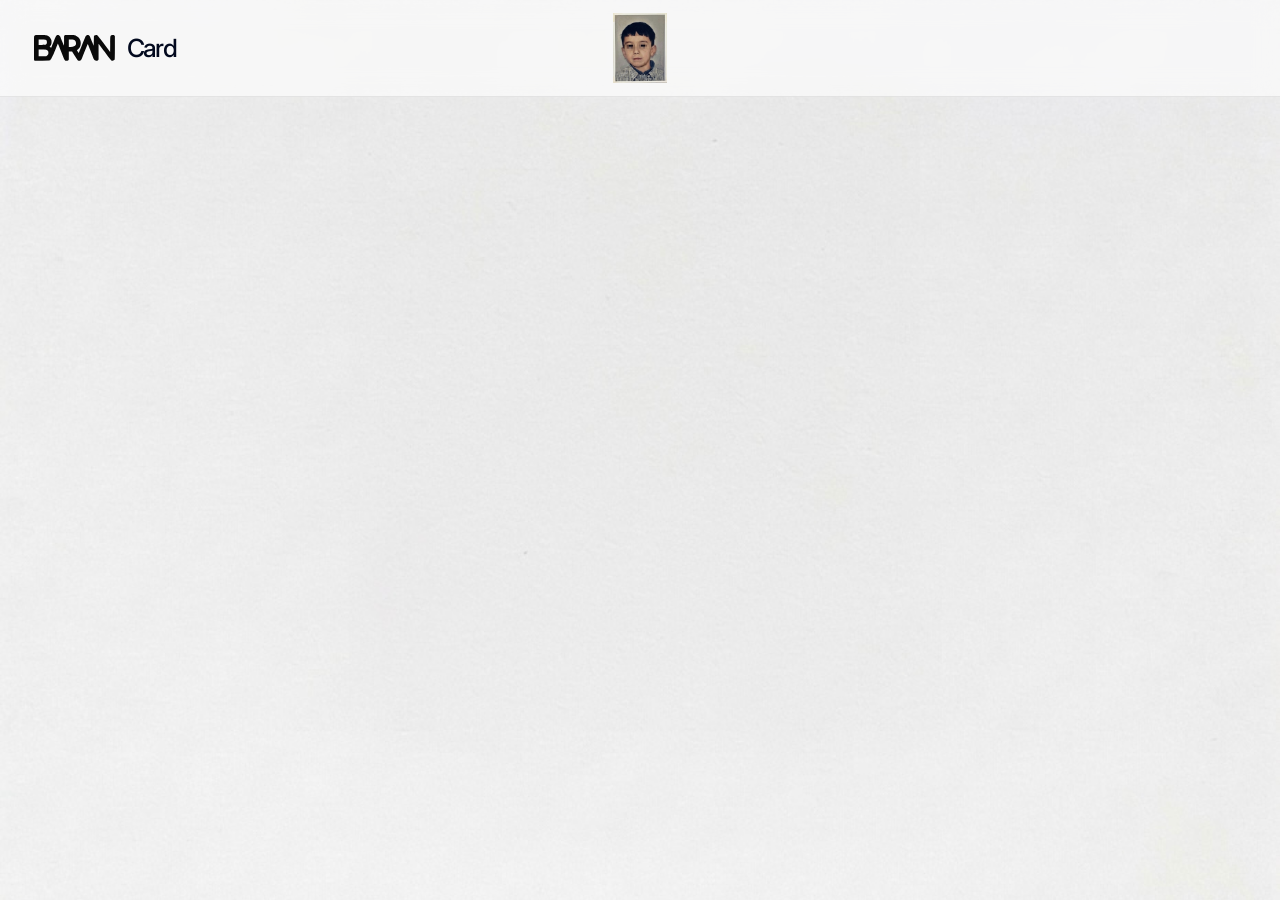
==== card/index.html @ a44d41b9 "Add the remaining section pages, empty for now Radio, Portfolio, Shop and Card each carry their own " ====
<!DOCTYPE html>
<html lang="fr">
<head>
<meta charset="UTF-8">
<meta name="viewport" content="width=device-width, initial-scale=1.0">
<title>ΒΛRΛΝ Card</title>
<meta name="description" content="ΒΛRΛΝ Card.">
<link rel="icon" href="/assets/favicon.png" type="image/png">
<link rel="preconnect" href="https://fonts.googleapis.com">
<link rel="preconnect" href="https://fonts.gstatic.com" crossorigin>
<link href="https://fonts.googleapis.com/css2?family=Inter:wght@500&display=swap" rel="stylesheet">
<link rel="stylesheet" href="/style.css">
</head>
<body>

<nav class="topbar">
  <div class="topbar__row">
    <div class="topbar__brand">
      <a class="topbar__home" href="/" aria-label="Accueil">
        <img draggable="false" src="/assets/logo.svg" alt="BARAN" class="topbar__logo">
      </a>
      <span class="topbar__suffix">Card</span>
    </div>
    <a class="topbar__photo" href="/" aria-label="Accueil">
      <img draggable="false" src="/assets/photo.jpg" alt="">
    </a>

    <button class="burger" type="button" aria-label="Menu" aria-expanded="false" aria-controls="panel">
      <span class="burger__bar"></span>
      <span class="burger__bar"></span>
    </button>
  </div>

  <div class="panel" id="panel">
    <div class="panel__inner">
      <nav class="panel__menu">
        <a class="panel__item" href="/studio/">Studio</a>
        <a class="panel__item" href="/radio/">Radio</a>
        <a class="panel__item" href="/portfolio/">Portfolio</a>
        <a class="panel__item" href="/shop/">Shop</a>
        <a class="panel__item" href="/card/">Card</a>
      </nav>
      <nav class="panel__social">
        <a href="https://instagram.com/bvrvn" target="_blank" rel="noopener noreferrer">Instagram</a>
        <a href="https://x.com/BVRVNstudio" target="_blank" rel="noopener noreferrer">X</a>
        <a href="https://tiktok.com/@.bvrvn" target="_blank" rel="noopener noreferrer">TikTok</a>
      </nav>
    </div>
  </div>
</nav>

<main class="page page--top">
</main>

<script src="/script.js"></script>
</body>
</html>
---- style.css ----
:root {
  --bg: #ffffff;
  --fg: #0a0a0a;
  --muted: #8a8a8a;
  --border: #0a0a0a;
  --gap: 20px;
  --topbar-h: clamp(68px, 9vw, 96px);
}

* {
  box-sizing: border-box;
  margin: 0;
  padding: 0;
}

img {
  -webkit-touch-callout: none;
  -webkit-user-drag: none;
  -webkit-user-select: none;
  user-select: none;
}

html, body {
  height: 100%;
  max-width: 100%;
  overflow-x: hidden;
}

body {
  background: var(--bg) url("assets/bg-texture.jpg") center center / cover no-repeat;
  color: var(--fg);
  font-family: "Helvetica Neue", Arial, sans-serif;
  -webkit-font-smoothing: antialiased;
  display: flex;
  align-items: center;
  justify-content: center;
  min-height: 100svh;
  padding: calc(var(--topbar-h) + 40px) 24px 40px;
}

.topbar {
  position: fixed;
  top: 0;
  left: 0;
  right: 0;
  z-index: 100;
  background: rgba(255, 255, 255, 0.6);
  backdrop-filter: blur(12px);
  -webkit-backdrop-filter: blur(12px);
  border-bottom: 1px solid rgba(0, 0, 0, 0.08);
}

.topbar__row {
  height: var(--topbar-h);
  display: grid;
  grid-template-columns: 1fr auto 1fr;
  align-items: center;
  padding: 0 clamp(20px, 3vw, 40px);
}

.topbar__brand {
  grid-column: 1;
  display: flex;
  align-items: center;
  gap: clamp(4px, 0.6vw, 8px);
  justify-self: start;
}

.topbar__home {
  display: block;
  text-decoration: none;
}

.topbar__logo {
  height: clamp(17px, 2.3vw, 26px);
  width: auto;
  display: block;
  transform: translateX(-4px);
}

.topbar__suffix {
  font-family: "Inter", "Helvetica Neue", Arial, sans-serif;
  font-size: clamp(16px, 2.15vw, 25px);
  font-weight: 500;
  letter-spacing: -0.07em;
  color: #02091E;
  white-space: nowrap;
}

.topbar__suffix.is-typing::after {
  content: "";
  display: inline-block;
  width: 0.07em;
  height: 0.78em;
  margin-left: 0.05em;
  vertical-align: -0.06em;
  background: currentColor;
  animation: caret 0.9s steps(1, end) infinite;
}

@keyframes caret {
  0%, 49.9% { opacity: 1; }
  50%, 100% { opacity: 0; }
}

.topbar__photo {
  grid-column: 2;
  justify-self: center;
  display: block;
  text-decoration: none;
}

.topbar__photo img {
  height: clamp(48px, 6.5vw, 70px);
  width: auto;
  object-fit: cover;
  display: block;
}

/* Two bars that scissor into a cross. Each sits centred and is pushed apart
   by its own translate, so opening only has to cancel that offset. */
.burger {
  grid-column: 3;
  justify-self: end;
  display: none;
  position: relative;
  width: 40px;
  height: 40px;
  border: 0;
  padding: 0;
  background: none;
  cursor: pointer;
  -webkit-tap-highlight-color: transparent;
}

.burger__bar {
  position: absolute;
  left: 50%;
  top: 50%;
  width: 26px;
  height: 2px;
  margin-left: -13px;
  margin-top: -1px;
  background: var(--fg);
  transition: transform 0.38s cubic-bezier(0.65, 0, 0.35, 1);
}

.burger__bar:nth-child(1) { transform: translateY(-5px); }
.burger__bar:nth-child(2) { transform: translateY(5px); }

.burger[aria-expanded="true"] .burger__bar:nth-child(1) {
  transform: rotate(45deg);
}

.burger[aria-expanded="true"] .burger__bar:nth-child(2) {
  transform: rotate(-45deg);
}

/* The bar itself grows rather than a second panel sliding in underneath.
   Height is driven in pixels from script: fr units do not interpolate
   reliably across engines. */
.panel {
  height: 0;
  overflow: hidden;
  transition: height 0.42s cubic-bezier(0.65, 0, 0.35, 1);
}

.panel__inner {
  opacity: 0;
  /* Kept out of the tab order until the bar has finished expanding. */
  visibility: hidden;
  transition: opacity 0.28s ease, visibility 0s linear 0.42s;
}

.topbar.is-open .panel__inner {
  opacity: 1;
  visibility: visible;
  transition: opacity 0.3s ease 0.12s, visibility 0s;
}

.panel__menu {
  display: flex;
  flex-direction: column;
  align-items: flex-start;
  gap: 2px;
  padding: 26px clamp(20px, 3vw, 40px) 0;
}

.panel__item {
  font-family: "Inter", "Helvetica Neue", Arial, sans-serif;
  font-size: 34px;
  font-weight: 500;
  letter-spacing: -0.06em;
  line-height: 1.05;
  color: var(--fg);
}

.panel__social {
  display: flex;
  gap: 20px;
  padding: 26px clamp(20px, 3vw, 40px) 30px;
  font-size: 11px;
  letter-spacing: 0.08em;
  text-transform: uppercase;
}

.panel__social a {
  color: var(--muted);
  text-decoration: none;
}

.page {
  width: 100%;
  max-width: 760px;
  display: flex;
  flex-direction: column;
  align-items: stretch;
  gap: clamp(28px, 6vw, 56px);
  opacity: 0;
  animation: rise 0.7s ease forwards 0.1s;
}

/* Pages that fill downwards start at the top instead of being centred in
   the viewport. */
.page--top {
  align-self: flex-start;
  align-items: flex-start;
}

.page--top .photo {
  width: clamp(84px, 20vw, 175px);
  margin-left: clamp(16px, 4vw, 40px);
}

/* Side columns match so the logo sits on the row's centre line, whatever
   width the photo takes. */
.studio-head {
  width: 100%;
  display: grid;
  grid-template-columns: 1fr auto 1fr;
  align-items: center;
  gap: clamp(16px, 4vw, 40px);
}

.studio-head .photo {
  grid-column: 1;
}

.studio-head__lockup {
  grid-column: 2;
  display: flex;
  flex-direction: column;
  align-items: flex-start;
  min-width: 0;
}

.studio-head__logo {
  width: clamp(120px, 28vw, 260px);
  max-width: 100%;
  height: auto;
  display: block;
}

.studio-head__name {
  font-family: "Inter", "Helvetica Neue", Arial, sans-serif;
  font-size: clamp(33px, 7.8vw, 73px);
  font-weight: 500;
  letter-spacing: -0.06em;
  line-height: 1;
  text-transform: uppercase;
  color: var(--fg);
  white-space: nowrap;
}

@keyframes rise {
  from { opacity: 0; transform: translateY(10px); }
  to   { opacity: 1; transform: translateY(0); }
}

.hero {
  width: 100%;
  max-width: 100%;
  display: flex;
  align-items: flex-start;
  gap: clamp(16px, 4vw, 40px);
  min-width: 0;
}

.photo {
  width: clamp(72px, 18vw, 150px);
  flex-shrink: 0;
}

.photo__img {
  width: 100%;
  display: block;
  box-shadow: 0 28px 50px -14px rgba(0, 0, 0, 0.5);
}

/* Row one is the lockup; the section list starts under the surname, so both
   share the second grid column. */
.masthead {
  flex: 1;
  min-width: 0;
  display: grid;
  grid-template-columns: auto 1fr;
  align-items: baseline;
  column-gap: clamp(6px, 1.2vw, 14px);
}

.masthead__logo {
  grid-column: 1;
  grid-row: 1;
  width: clamp(96px, 26vw, 250px);
  max-width: 100%;
  height: auto;
  display: block;
  align-self: center;
  min-width: 0;
}

.masthead__name,
.menu__item {
  font-family: "Inter", "Helvetica Neue", Arial, sans-serif;
  font-weight: 500;
  letter-spacing: -0.06em;
  color: var(--fg);
  line-height: 0.88;
}

.masthead__name {
  grid-column: 2;
  grid-row: 1;
  font-size: clamp(30px, 8.4vw, 76px);
  text-transform: uppercase;
  white-space: nowrap;
}

.menu {
  grid-column: 2;
  grid-row: 2;
  display: flex;
  flex-direction: column;
  align-items: flex-start;
  margin-top: 0.06em;
}

.menu__item,
.panel__item {
  display: inline-block;
  border: 0;
  padding: 0;
  background: none;
  text-align: left;
  text-decoration: none;
  cursor: pointer;
  -webkit-tap-highlight-color: transparent;
  transition: opacity 0.2s ease;
}

.menu__item:hover,
.menu__item:focus-visible,
.panel__item:hover,
.panel__item:focus-visible {
  opacity: 0.45;
}

.menu__item {
  font-size: clamp(30px, 8.4vw, 76px);
}

.footer {
  display: flex;
  flex-wrap: wrap;
  align-items: center;
  gap: 8px 20px;
  color: var(--muted);
  font-size: 11px;
  letter-spacing: 0.08em;
  text-transform: uppercase;
}

.social {
  display: flex;
  gap: 20px;
}

.social a {
  color: var(--muted);
  text-decoration: none;
  transition: color 0.2s ease;
}

.social a:hover,
.social a:focus-visible {
  color: var(--fg);
}

/* Narrow screens cannot fit the logo and surname side by side, so the lockup
   stacks instead of overlapping. */
@media (max-width: 620px) {
  .masthead {
    grid-template-columns: minmax(0, 1fr);
  }

  .masthead__logo,
  .masthead__name,
  .menu {
    grid-column: 1;
  }

  .masthead__logo { grid-row: 1; }
  .masthead__name { grid-row: 2; }
  .menu { grid-row: 3; }

  .burger {
    display: block;
  }
}

/* The panel is a phone-only affordance; wider screens show the sections
   on the page itself. */
@media (min-width: 621px) {
  .panel {
    display: none;
  }
}
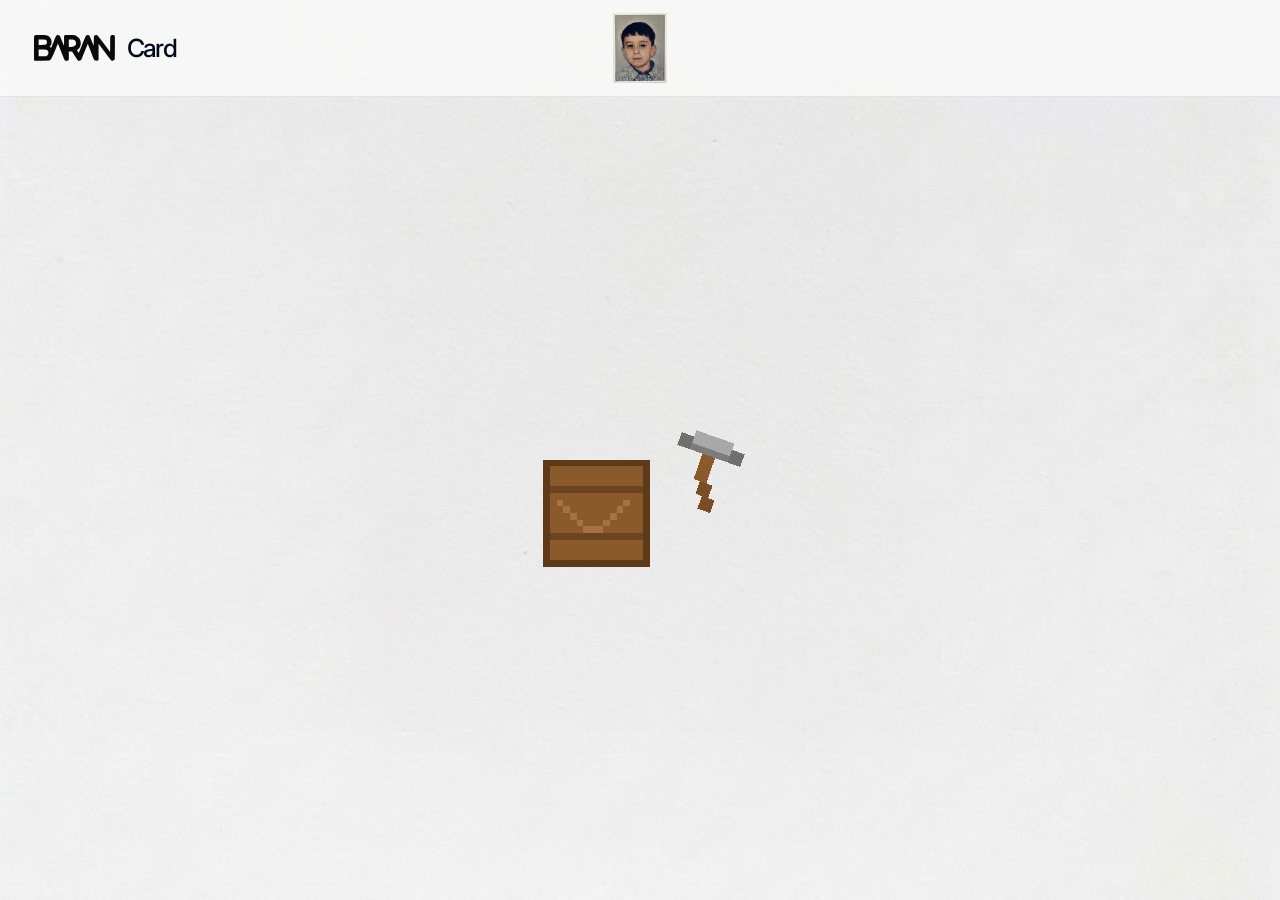
==== commit 54e6bed0: "Add a pixel pickaxe animation to the pages still empty One shared SVG carries its own keyframes, so " ====
--- a/card/index.html
+++ b/card/index.html
@@ -49,7 +49,12 @@
   </div>
 </nav>
 
-<main class="page page--top">
+<main class="page">
+
+  <figure class="mining">
+    <img src="/assets/mining.svg" alt="Page en construction">
+  </figure>
+
 </main>
 
 <script src="/script.js"></script>
--- a/style.css
+++ b/style.css
@@ -227,6 +227,17 @@
   align-items: flex-start;
 }
 
+.mining {
+  align-self: center;
+  width: clamp(132px, 26vw, 220px);
+}
+
+.mining img {
+  width: 100%;
+  height: auto;
+  display: block;
+}
+
 .page--top .photo {
   width: clamp(84px, 20vw, 175px);
   margin-left: clamp(16px, 4vw, 40px);
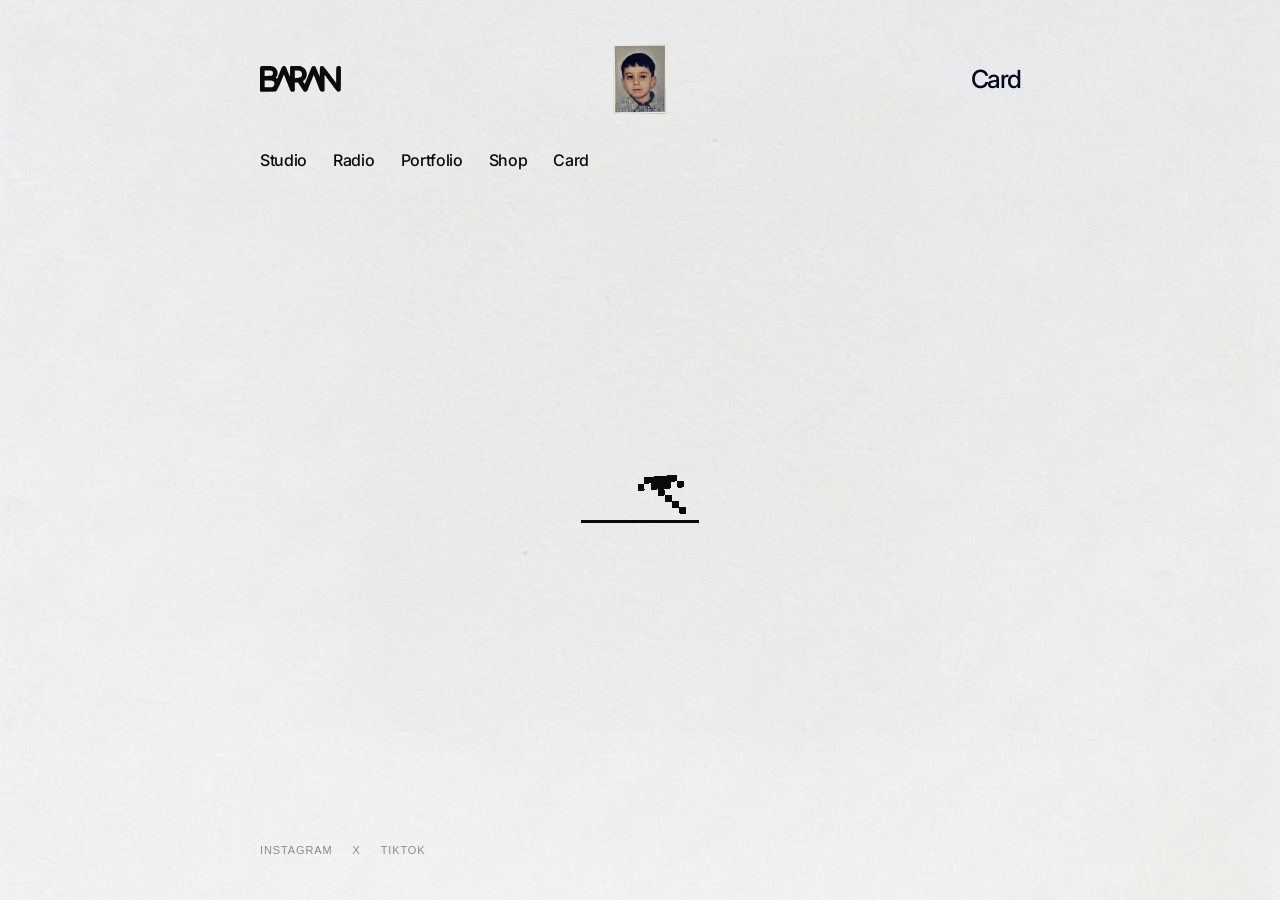
==== commit aae93862: "Drop the fixed bar and set the header on the page itself Logo and page name now sit at opposite ends" ====
--- a/card/index.html
+++ b/card/index.html
@@ -13,43 +13,27 @@
 </head>
 <body>
 
-<nav class="topbar">
-  <div class="topbar__row">
-    <div class="topbar__brand">
-      <a class="topbar__home" href="/" aria-label="Accueil">
-        <img draggable="false" src="/assets/logo.svg" alt="BARAN" class="topbar__logo">
-      </a>
-      <span class="topbar__suffix">Card</span>
-    </div>
-    <a class="topbar__photo" href="/" aria-label="Accueil">
+<div class="shell">
+
+  <header class="head">
+    <a class="head__home" href="/" aria-label="Accueil">
+      <img draggable="false" src="/assets/logo.svg" alt="BARAN" class="head__logo">
+    </a>
+    <a class="head__photo" href="/" aria-label="Accueil">
       <img draggable="false" src="/assets/photo.jpg" alt="">
     </a>
+    <span class="head__word">Card</span>
+  </header>
 
-    <button class="burger" type="button" aria-label="Menu" aria-expanded="false" aria-controls="panel">
-      <span class="burger__bar"></span>
-      <span class="burger__bar"></span>
-    </button>
-  </div>
+  <nav class="sections">
+    <a class="sections__item" href="/studio/">Studio</a>
+    <a class="sections__item" href="/radio/">Radio</a>
+    <a class="sections__item" href="/portfolio/">Portfolio</a>
+    <a class="sections__item" href="/shop/">Shop</a>
+    <a class="sections__item" href="/card/">Card</a>
+  </nav>
 
-  <div class="panel" id="panel">
-    <div class="panel__inner">
-      <nav class="panel__menu">
-        <a class="panel__item" href="/studio/">Studio</a>
-        <a class="panel__item" href="/radio/">Radio</a>
-        <a class="panel__item" href="/portfolio/">Portfolio</a>
-        <a class="panel__item" href="/shop/">Shop</a>
-        <a class="panel__item" href="/card/">Card</a>
-      </nav>
-      <nav class="panel__social">
-        <a href="https://instagram.com/bvrvn" target="_blank" rel="noopener noreferrer">Instagram</a>
-        <a href="https://x.com/BVRVNstudio" target="_blank" rel="noopener noreferrer">X</a>
-        <a href="https://tiktok.com/@.bvrvn" target="_blank" rel="noopener noreferrer">TikTok</a>
-      </nav>
-    </div>
-  </div>
-</nav>
-
-<main class="page">
+  <main class="page">
 
   <figure class="mining">
     <img src="/assets/mining.svg" alt="Page en construction">
@@ -57,6 +41,14 @@
 
 </main>
 
+  <footer class="foot">
+    <a href="https://instagram.com/bvrvn" target="_blank" rel="noopener noreferrer">Instagram</a>
+    <a href="https://x.com/BVRVNstudio" target="_blank" rel="noopener noreferrer">X</a>
+    <a href="https://tiktok.com/@.bvrvn" target="_blank" rel="noopener noreferrer">TikTok</a>
+  </footer>
+
+</div>
+
 <script src="/script.js"></script>
 </body>
 </html>
--- a/style.css
+++ b/style.css
@@ -2,9 +2,7 @@
   --bg: #ffffff;
   --fg: #0a0a0a;
   --muted: #8a8a8a;
-  --border: #0a0a0a;
-  --gap: 20px;
-  --topbar-h: clamp(68px, 9vw, 96px);
+  --ink: #02091e;
 }
 
 * {
@@ -21,7 +19,6 @@
 }
 
 html, body {
-  height: 100%;
   max-width: 100%;
   overflow-x: hidden;
 }
@@ -32,62 +29,70 @@
   font-family: "Helvetica Neue", Arial, sans-serif;
   -webkit-font-smoothing: antialiased;
   display: flex;
-  align-items: center;
   justify-content: center;
   min-height: 100svh;
-  padding: calc(var(--topbar-h) + 40px) 24px 40px;
-}
-
-.topbar {
-  position: fixed;
-  top: 0;
-  left: 0;
-  right: 0;
-  z-index: 100;
-  background: rgba(255, 255, 255, 0.6);
-  backdrop-filter: blur(12px);
-  -webkit-backdrop-filter: blur(12px);
-  border-bottom: 1px solid rgba(0, 0, 0, 0.08);
-}
-
-.topbar__row {
-  height: var(--topbar-h);
+  padding: clamp(22px, 4vw, 44px) clamp(20px, 3vw, 40px);
+}
+
+.shell {
+  width: 100%;
+  max-width: 760px;
+  display: flex;
+  flex-direction: column;
+  gap: clamp(20px, 4vw, 36px);
+  opacity: 0;
+  animation: rise 0.7s ease forwards 0.1s;
+}
+
+@keyframes rise {
+  from { opacity: 0; transform: translateY(10px); }
+  to   { opacity: 1; transform: translateY(0); }
+}
+
+/* Logo and page name sit at opposite ends, photo on the centre line. */
+.head {
   display: grid;
   grid-template-columns: 1fr auto 1fr;
   align-items: center;
-  padding: 0 clamp(20px, 3vw, 40px);
-}
-
-.topbar__brand {
+  gap: 12px;
+}
+
+.head__home {
   grid-column: 1;
-  display: flex;
-  align-items: center;
-  gap: clamp(4px, 0.6vw, 8px);
   justify-self: start;
-}
-
-.topbar__home {
-  display: block;
-  text-decoration: none;
-}
-
-.topbar__logo {
+  display: block;
+}
+
+.head__logo {
   height: clamp(17px, 2.3vw, 26px);
   width: auto;
   display: block;
-  transform: translateX(-4px);
-}
-
-.topbar__suffix {
+}
+
+.head__photo {
+  grid-column: 2;
+  justify-self: center;
+  display: block;
+}
+
+.head__photo img {
+  height: clamp(48px, 6.5vw, 70px);
+  width: auto;
+  display: block;
+}
+
+.head__word {
+  grid-column: 3;
+  justify-self: end;
   font-family: "Inter", "Helvetica Neue", Arial, sans-serif;
   font-size: clamp(16px, 2.15vw, 25px);
   font-weight: 500;
   letter-spacing: -0.07em;
-  color: #02091E;
+  color: var(--ink);
   white-space: nowrap;
 }
 
-.topbar__suffix.is-typing::after {
+.head__word.is-typing::after {
   content: "";
   display: inline-block;
   width: 0.07em;
@@ -103,133 +108,36 @@
   50%, 100% { opacity: 0; }
 }
 
-.topbar__photo {
-  grid-column: 2;
-  justify-self: center;
-  display: block;
+.sections {
+  display: flex;
+  flex-wrap: wrap;
+  gap: 8px clamp(14px, 2.4vw, 26px);
+}
+
+.sections__item {
+  font-family: "Inter", "Helvetica Neue", Arial, sans-serif;
+  font-size: clamp(13px, 1.5vw, 16px);
+  font-weight: 500;
+  letter-spacing: -0.02em;
+  color: var(--fg);
   text-decoration: none;
-}
-
-.topbar__photo img {
-  height: clamp(48px, 6.5vw, 70px);
-  width: auto;
-  object-fit: cover;
-  display: block;
-}
-
-/* Two bars that scissor into a cross. Each sits centred and is pushed apart
-   by its own translate, so opening only has to cancel that offset. */
-.burger {
-  grid-column: 3;
-  justify-self: end;
-  display: none;
-  position: relative;
-  width: 40px;
-  height: 40px;
-  border: 0;
-  padding: 0;
-  background: none;
-  cursor: pointer;
-  -webkit-tap-highlight-color: transparent;
-}
-
-.burger__bar {
-  position: absolute;
-  left: 50%;
-  top: 50%;
-  width: 26px;
-  height: 2px;
-  margin-left: -13px;
-  margin-top: -1px;
-  background: var(--fg);
-  transition: transform 0.38s cubic-bezier(0.65, 0, 0.35, 1);
-}
-
-.burger__bar:nth-child(1) { transform: translateY(-5px); }
-.burger__bar:nth-child(2) { transform: translateY(5px); }
-
-.burger[aria-expanded="true"] .burger__bar:nth-child(1) {
-  transform: rotate(45deg);
-}
-
-.burger[aria-expanded="true"] .burger__bar:nth-child(2) {
-  transform: rotate(-45deg);
-}
-
-/* The bar itself grows rather than a second panel sliding in underneath.
-   Height is driven in pixels from script: fr units do not interpolate
-   reliably across engines. */
-.panel {
-  height: 0;
-  overflow: hidden;
-  transition: height 0.42s cubic-bezier(0.65, 0, 0.35, 1);
-}
-
-.panel__inner {
-  opacity: 0;
-  /* Kept out of the tab order until the bar has finished expanding. */
-  visibility: hidden;
-  transition: opacity 0.28s ease, visibility 0s linear 0.42s;
-}
-
-.topbar.is-open .panel__inner {
-  opacity: 1;
-  visibility: visible;
-  transition: opacity 0.3s ease 0.12s, visibility 0s;
-}
-
-.panel__menu {
-  display: flex;
-  flex-direction: column;
-  align-items: flex-start;
-  gap: 2px;
-  padding: 26px clamp(20px, 3vw, 40px) 0;
-}
-
-.panel__item {
-  font-family: "Inter", "Helvetica Neue", Arial, sans-serif;
-  font-size: 34px;
-  font-weight: 500;
-  letter-spacing: -0.06em;
-  line-height: 1.05;
-  color: var(--fg);
-}
-
-.panel__social {
-  display: flex;
-  gap: 20px;
-  padding: 26px clamp(20px, 3vw, 40px) 30px;
-  font-size: 11px;
-  letter-spacing: 0.08em;
-  text-transform: uppercase;
-}
-
-.panel__social a {
-  color: var(--muted);
-  text-decoration: none;
+  transition: opacity 0.2s ease;
+}
+
+.sections__item:hover,
+.sections__item:focus-visible {
+  opacity: 0.45;
 }
 
 .page {
-  width: 100%;
-  max-width: 760px;
-  display: flex;
-  flex-direction: column;
-  align-items: stretch;
-  gap: clamp(28px, 6vw, 56px);
-  opacity: 0;
-  animation: rise 0.7s ease forwards 0.1s;
-}
-
-/* Pages that fill downwards start at the top instead of being centred in
-   the viewport. */
-.page--top {
-  align-self: flex-start;
-  align-items: flex-start;
+  flex: 1;
+  display: flex;
+  align-items: center;
+  justify-content: center;
 }
 
 .mining {
-  align-self: center;
-  width: clamp(132px, 26vw, 220px);
+  width: clamp(88px, 13vw, 132px);
 }
 
 .mining img {
@@ -238,12 +146,18 @@
   display: block;
 }
 
-.page--top .photo {
-  width: clamp(84px, 20vw, 175px);
-  margin-left: clamp(16px, 4vw, 40px);
-}
-
-/* Side columns match so the logo sits on the row's centre line, whatever
+.photo {
+  width: clamp(72px, 18vw, 150px);
+  flex-shrink: 0;
+}
+
+.photo__img {
+  width: 100%;
+  display: block;
+  box-shadow: 0 28px 50px -14px rgba(0, 0, 0, 0.5);
+}
+
+/* Side columns match so the lockup sits on the row's centre line, whatever
    width the photo takes. */
 .studio-head {
   width: 100%;
@@ -255,6 +169,8 @@
 
 .studio-head .photo {
   grid-column: 1;
+  width: clamp(84px, 20vw, 175px);
+  margin-left: clamp(16px, 4vw, 40px);
 }
 
 .studio-head__lockup {
@@ -283,156 +199,22 @@
   white-space: nowrap;
 }
 
-@keyframes rise {
-  from { opacity: 0; transform: translateY(10px); }
-  to   { opacity: 1; transform: translateY(0); }
-}
-
-.hero {
-  width: 100%;
-  max-width: 100%;
-  display: flex;
-  align-items: flex-start;
-  gap: clamp(16px, 4vw, 40px);
-  min-width: 0;
-}
-
-.photo {
-  width: clamp(72px, 18vw, 150px);
-  flex-shrink: 0;
-}
-
-.photo__img {
-  width: 100%;
-  display: block;
-  box-shadow: 0 28px 50px -14px rgba(0, 0, 0, 0.5);
-}
-
-/* Row one is the lockup; the section list starts under the surname, so both
-   share the second grid column. */
-.masthead {
-  flex: 1;
-  min-width: 0;
-  display: grid;
-  grid-template-columns: auto 1fr;
-  align-items: baseline;
-  column-gap: clamp(6px, 1.2vw, 14px);
-}
-
-.masthead__logo {
-  grid-column: 1;
-  grid-row: 1;
-  width: clamp(96px, 26vw, 250px);
-  max-width: 100%;
-  height: auto;
-  display: block;
-  align-self: center;
-  min-width: 0;
-}
-
-.masthead__name,
-.menu__item {
-  font-family: "Inter", "Helvetica Neue", Arial, sans-serif;
-  font-weight: 500;
-  letter-spacing: -0.06em;
-  color: var(--fg);
-  line-height: 0.88;
-}
-
-.masthead__name {
-  grid-column: 2;
-  grid-row: 1;
-  font-size: clamp(30px, 8.4vw, 76px);
-  text-transform: uppercase;
-  white-space: nowrap;
-}
-
-.menu {
-  grid-column: 2;
-  grid-row: 2;
-  display: flex;
-  flex-direction: column;
-  align-items: flex-start;
-  margin-top: 0.06em;
-}
-
-.menu__item,
-.panel__item {
-  display: inline-block;
-  border: 0;
-  padding: 0;
-  background: none;
-  text-align: left;
-  text-decoration: none;
-  cursor: pointer;
-  -webkit-tap-highlight-color: transparent;
-  transition: opacity 0.2s ease;
-}
-
-.menu__item:hover,
-.menu__item:focus-visible,
-.panel__item:hover,
-.panel__item:focus-visible {
-  opacity: 0.45;
-}
-
-.menu__item {
-  font-size: clamp(30px, 8.4vw, 76px);
-}
-
-.footer {
+.foot {
   display: flex;
   flex-wrap: wrap;
-  align-items: center;
   gap: 8px 20px;
-  color: var(--muted);
   font-size: 11px;
   letter-spacing: 0.08em;
   text-transform: uppercase;
 }
 
-.social {
-  display: flex;
-  gap: 20px;
-}
-
-.social a {
+.foot a {
   color: var(--muted);
   text-decoration: none;
   transition: color 0.2s ease;
 }
 
-.social a:hover,
-.social a:focus-visible {
-  color: var(--fg);
-}
-
-/* Narrow screens cannot fit the logo and surname side by side, so the lockup
-   stacks instead of overlapping. */
-@media (max-width: 620px) {
-  .masthead {
-    grid-template-columns: minmax(0, 1fr);
-  }
-
-  .masthead__logo,
-  .masthead__name,
-  .menu {
-    grid-column: 1;
-  }
-
-  .masthead__logo { grid-row: 1; }
-  .masthead__name { grid-row: 2; }
-  .menu { grid-row: 3; }
-
-  .burger {
-    display: block;
-  }
-}
-
-/* The panel is a phone-only affordance; wider screens show the sections
-   on the page itself. */
-@media (min-width: 621px) {
-  .panel {
-    display: none;
-  }
-}
+.foot a:hover,
+.foot a:focus-visible {
+  color: var(--fg);
+}
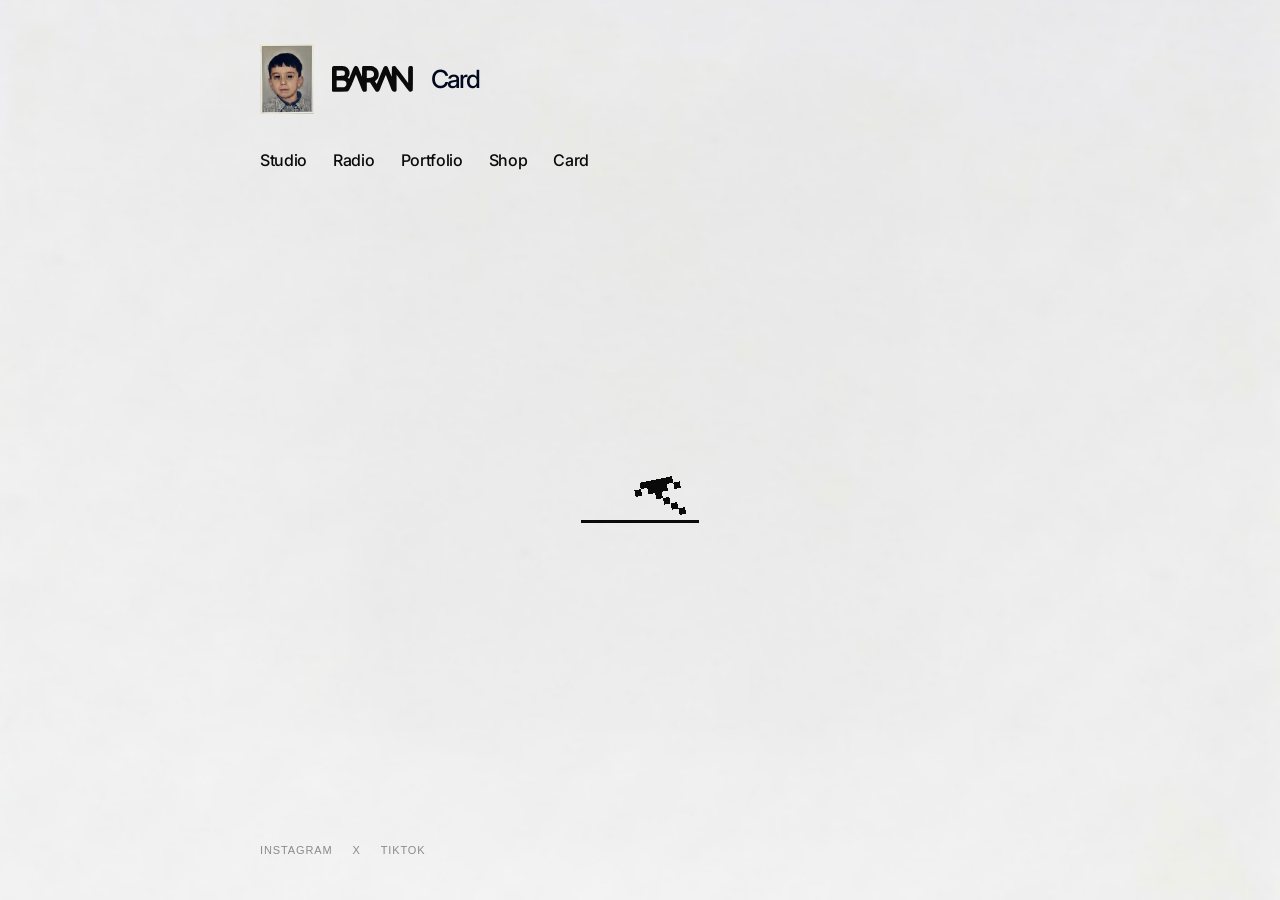
==== commit 7634d9b6: "Group the header as photo, logo then page name from the left Co-Authored-By: Claude Opus 5 <noreply@" ====
--- a/card/index.html
+++ b/card/index.html
@@ -16,11 +16,11 @@
 <div class="shell">
 
   <header class="head">
+    <a class="head__photo" href="/" aria-label="Accueil">
+      <img draggable="false" src="/assets/photo.jpg" alt="">
+    </a>
     <a class="head__home" href="/" aria-label="Accueil">
       <img draggable="false" src="/assets/logo.svg" alt="BARAN" class="head__logo">
-    </a>
-    <a class="head__photo" href="/" aria-label="Accueil">
-      <img draggable="false" src="/assets/photo.jpg" alt="">
     </a>
     <span class="head__word">Card</span>
   </header>
--- a/style.css
+++ b/style.css
@@ -49,17 +49,14 @@
   to   { opacity: 1; transform: translateY(0); }
 }
 
-/* Logo and page name sit at opposite ends, photo on the centre line. */
+/* Photo, logo and page name read as one line from the left. */
 .head {
-  display: grid;
-  grid-template-columns: 1fr auto 1fr;
+  display: flex;
   align-items: center;
-  gap: 12px;
+  gap: clamp(10px, 1.6vw, 18px);
 }
 
 .head__home {
-  grid-column: 1;
-  justify-self: start;
   display: block;
 }
 
@@ -70,9 +67,8 @@
 }
 
 .head__photo {
-  grid-column: 2;
-  justify-self: center;
-  display: block;
+  display: block;
+  flex-shrink: 0;
 }
 
 .head__photo img {
@@ -82,8 +78,6 @@
 }
 
 .head__word {
-  grid-column: 3;
-  justify-self: end;
   font-family: "Inter", "Helvetica Neue", Arial, sans-serif;
   font-size: clamp(16px, 2.15vw, 25px);
   font-weight: 500;
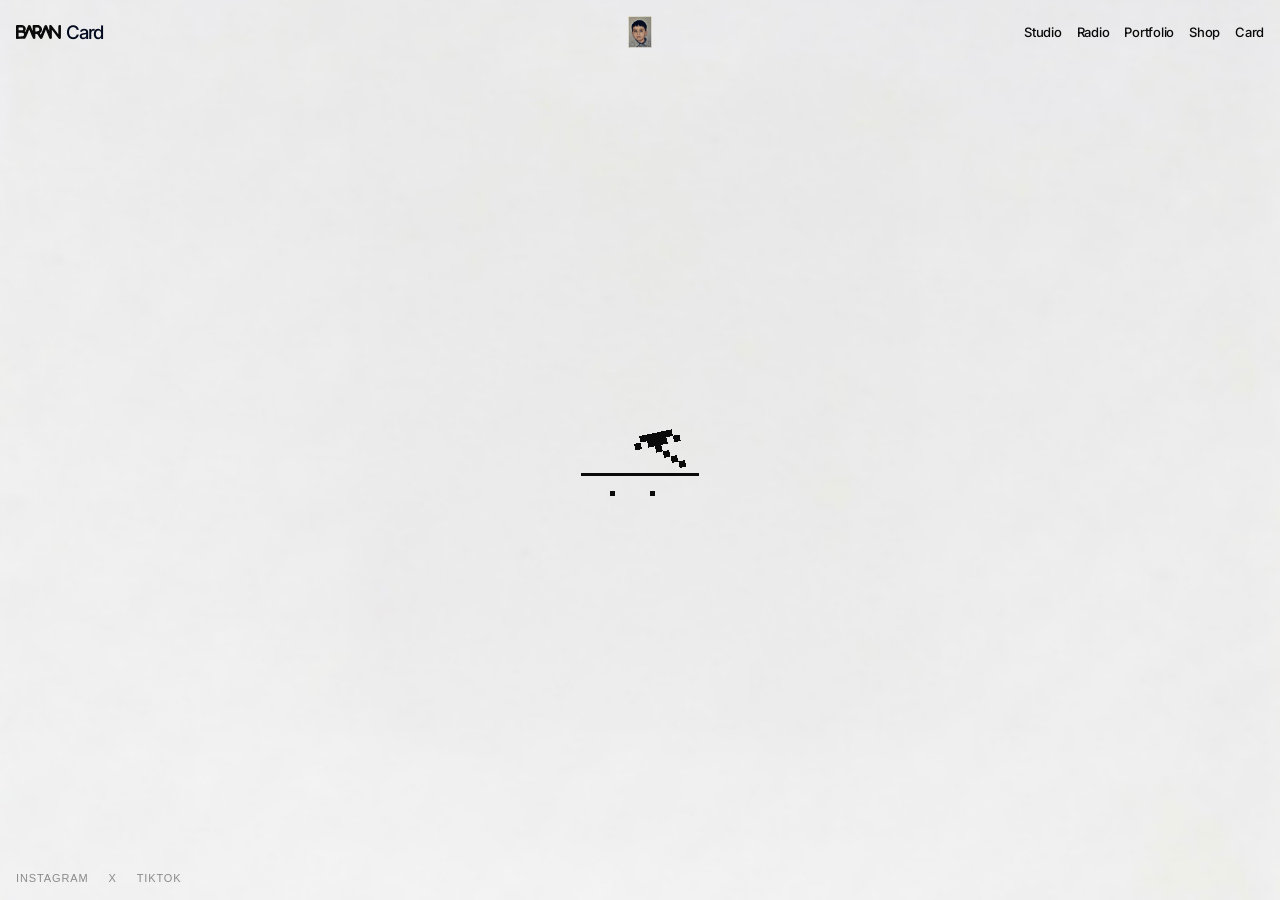
==== commit f773cdfd: "Lay the header out in corners with the photo centred Brand sits left with the word tightened against" ====
--- a/card/index.html
+++ b/card/index.html
@@ -16,22 +16,23 @@
 <div class="shell">
 
   <header class="head">
+    <div class="head__brand">
+      <a class="head__home" href="/" aria-label="Accueil">
+        <img draggable="false" src="/assets/logo.svg" alt="BARAN" class="head__logo">
+      </a>
+      <span class="head__word">Card</span>
+    </div>
     <a class="head__photo" href="/" aria-label="Accueil">
       <img draggable="false" src="/assets/photo.jpg" alt="">
     </a>
-    <a class="head__home" href="/" aria-label="Accueil">
-      <img draggable="false" src="/assets/logo.svg" alt="BARAN" class="head__logo">
-    </a>
-    <span class="head__word">Card</span>
+    <nav class="sections">
+      <a class="sections__item" href="/studio/">Studio</a>
+      <a class="sections__item" href="/radio/">Radio</a>
+      <a class="sections__item" href="/portfolio/">Portfolio</a>
+      <a class="sections__item" href="/shop/">Shop</a>
+      <a class="sections__item" href="/card/">Card</a>
+    </nav>
   </header>
-
-  <nav class="sections">
-    <a class="sections__item" href="/studio/">Studio</a>
-    <a class="sections__item" href="/radio/">Radio</a>
-    <a class="sections__item" href="/portfolio/">Portfolio</a>
-    <a class="sections__item" href="/shop/">Shop</a>
-    <a class="sections__item" href="/card/">Card</a>
-  </nav>
 
   <main class="page">
 
--- a/style.css
+++ b/style.css
@@ -29,17 +29,15 @@
   font-family: "Helvetica Neue", Arial, sans-serif;
   -webkit-font-smoothing: antialiased;
   display: flex;
-  justify-content: center;
   min-height: 100svh;
-  padding: clamp(22px, 4vw, 44px) clamp(20px, 3vw, 40px);
+  padding: clamp(12px, 1.3vw, 16px);
 }
 
 .shell {
   width: 100%;
-  max-width: 760px;
   display: flex;
   flex-direction: column;
-  gap: clamp(20px, 4vw, 36px);
+  gap: clamp(10px, 1.4vw, 15px);
   opacity: 0;
   animation: rise 0.7s ease forwards 0.1s;
 }
@@ -49,11 +47,19 @@
   to   { opacity: 1; transform: translateY(0); }
 }
 
-/* Photo, logo and page name read as one line from the left. */
+/* Brand in the left corner, photo on the centre line, sections in the right
+   corner — the arrangement of the reference site. */
 .head {
-  display: flex;
-  align-items: center;
-  gap: clamp(10px, 1.6vw, 18px);
+  display: grid;
+  grid-template-columns: 1fr auto 1fr;
+  align-items: center;
+  gap: 12px;
+}
+
+.head__brand {
+  display: flex;
+  align-items: center;
+  gap: clamp(3px, 0.4vw, 5px);
 }
 
 .head__home {
@@ -61,25 +67,27 @@
 }
 
 .head__logo {
-  height: clamp(17px, 2.3vw, 26px);
+  height: clamp(11.5px, 1.25vw, 14.6px);
   width: auto;
   display: block;
 }
 
 .head__photo {
   display: block;
-  flex-shrink: 0;
+  justify-self: center;
 }
 
 .head__photo img {
-  height: clamp(48px, 6.5vw, 70px);
+  height: clamp(24px, 2.8vw, 32px);
   width: auto;
   display: block;
 }
 
 .head__word {
   font-family: "Inter", "Helvetica Neue", Arial, sans-serif;
-  font-size: clamp(16px, 2.15vw, 25px);
+  /* Inter's cap height is 0.7495em, so this lands the capital exactly on the
+     logo's height at every viewport width. */
+  font-size: clamp(14.7px, 1.6vw, 18.7px);
   font-weight: 500;
   letter-spacing: -0.07em;
   color: var(--ink);
@@ -103,14 +111,16 @@
 }
 
 .sections {
+  justify-self: end;
   display: flex;
   flex-wrap: wrap;
-  gap: 8px clamp(14px, 2.4vw, 26px);
+  justify-content: flex-end;
+  gap: 6px clamp(10px, 1.3vw, 15px);
 }
 
 .sections__item {
   font-family: "Inter", "Helvetica Neue", Arial, sans-serif;
-  font-size: clamp(13px, 1.5vw, 16px);
+  font-size: clamp(11px, 1.15vw, 13px);
   font-weight: 500;
   letter-spacing: -0.02em;
   color: var(--fg);
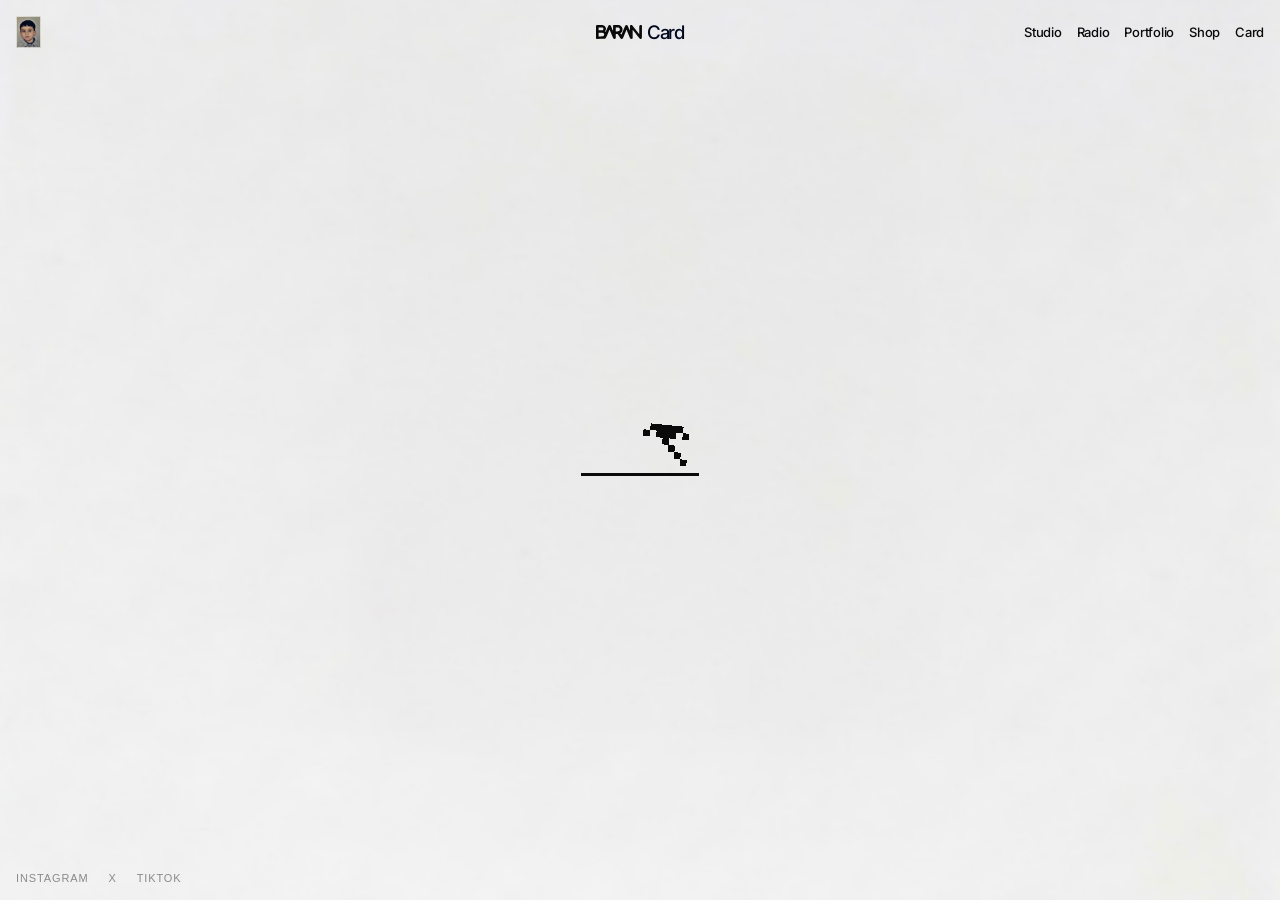
==== commit 769971fc: "Swap the header: photo left, brand on the centre line Co-Authored-By: Claude Opus 5 <noreply@anthrop" ====
--- a/card/index.html
+++ b/card/index.html
@@ -16,15 +16,15 @@
 <div class="shell">
 
   <header class="head">
+    <a class="head__photo" href="/" aria-label="Accueil">
+      <img draggable="false" src="/assets/photo.jpg" alt="">
+    </a>
     <div class="head__brand">
       <a class="head__home" href="/" aria-label="Accueil">
         <img draggable="false" src="/assets/logo.svg" alt="BARAN" class="head__logo">
       </a>
       <span class="head__word">Card</span>
     </div>
-    <a class="head__photo" href="/" aria-label="Accueil">
-      <img draggable="false" src="/assets/photo.jpg" alt="">
-    </a>
     <nav class="sections">
       <a class="sections__item" href="/studio/">Studio</a>
       <a class="sections__item" href="/radio/">Radio</a>
--- a/style.css
+++ b/style.css
@@ -47,8 +47,8 @@
   to   { opacity: 1; transform: translateY(0); }
 }
 
-/* Brand in the left corner, photo on the centre line, sections in the right
-   corner — the arrangement of the reference site. */
+/* Photo in the left corner, brand on the centre line, sections in the right
+   corner. */
 .head {
   display: grid;
   grid-template-columns: 1fr auto 1fr;
@@ -57,6 +57,7 @@
 }
 
 .head__brand {
+  justify-self: center;
   display: flex;
   align-items: center;
   gap: clamp(3px, 0.4vw, 5px);
@@ -74,7 +75,7 @@
 
 .head__photo {
   display: block;
-  justify-self: center;
+  justify-self: start;
 }
 
 .head__photo img {
